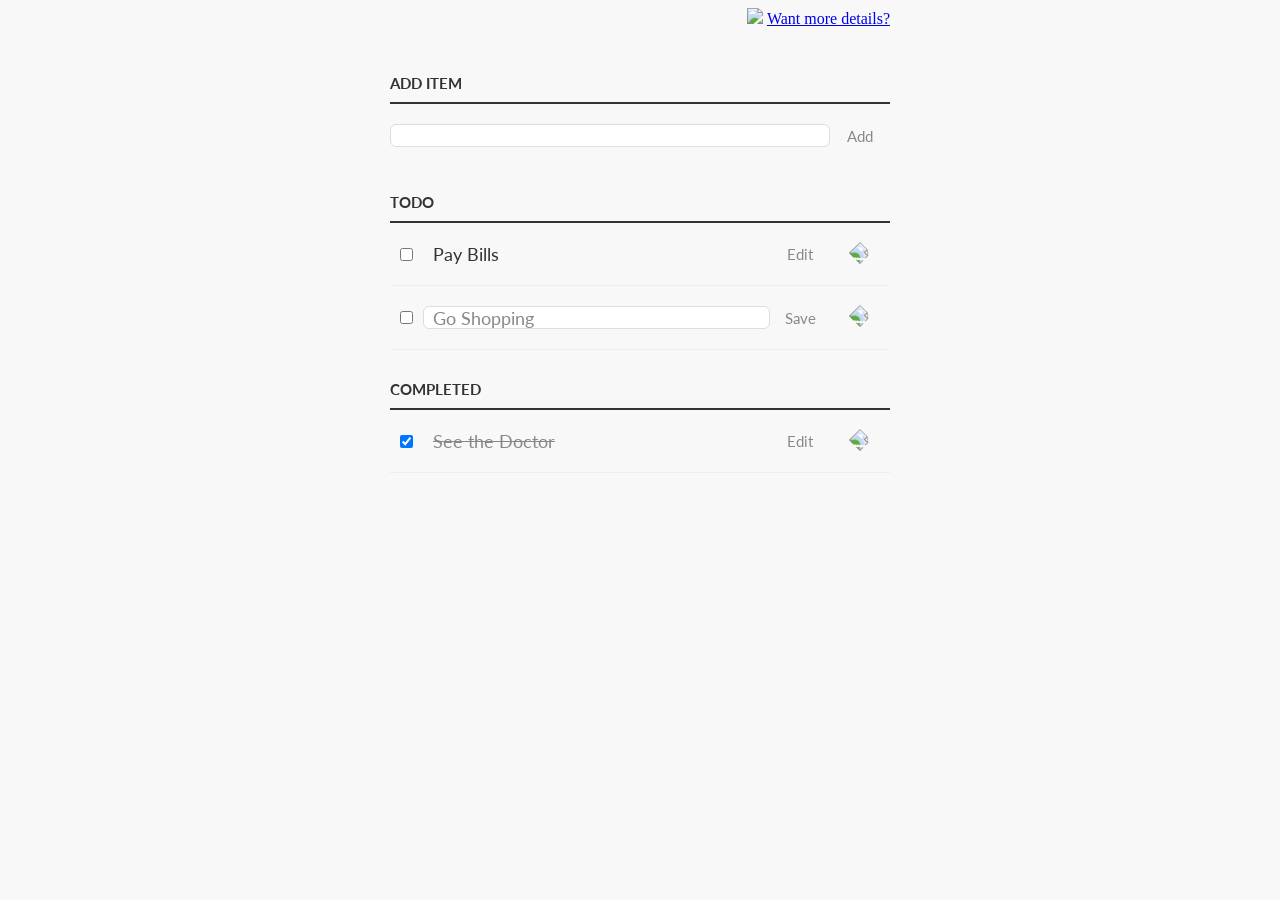
==== index.html @ cab843ac "fix: add whitespaces according to rule 1 in html" ====
<!DOCTYPE html>
<html lang="en">
<head>
  <meta charset="UTF-8">
  <meta http-equiv="X-UA-Compatible" content="IE=edge">
  <meta name="viewport" content="width=device-width, initial-scale=1.0">
  <title>Todo App</title>
  <link href="https://fonts.googleapis.com/css?family=Lato:300,400,700" rel="stylesheet" type="text/css">
  <link rel="stylesheet" href="style.css" type="text/css" media="screen" charset="utf-8">
</head>
<body>
  <div class="aaa">
    <img src="./eisenhower-matrix.jpg">
    <a class="more_inf" href="https://goal-life.com/page/method/matrix-eisenhower">Want more details&quest;</a></div>
  <div class="centered-main-page-element">
    <p id="topSectionForAddingElementToList">
      <label for="new-task">Add Item</label>
      <div class="task-row-wrapper">
        <input id="new-task"class="task" type="text">
        <button>Add</button>
      </div>
  </p>
  <h3>Todo</h3>
  <ul id="incompleteTasks">
    <li>
      <input type="checkbox"><label class="task">Pay Bills</label>
      <input type="text">
      <button class="edit">Edit</button>
      <button class="delete">
        <img src="./remove.svg">
      </button>
    </li>
    <li class="editMode">
      <input type="checkbox"><label class="task">Go Shopping</label>
      <input type="text" value="Go Shopping" class="task">
      <button class="edit">Save</button>
      <button class="delete"><img src="./remove.svg">
      </button>
    </li>
  </ul>
  <h3>Completed</h3>
  <ul id="completed-tasks">
    <li>
      <input type="checkbox" checked><label class="task">See the Doctor</label>
      <input type="text" class="task">
      <button class="edit">Edit</button>
      <button class="delete"><img src="./remove.svg"></button>
    </li>
  </ul>
  </div>
  <script type="text/javascript" src="app.js"></script>
</body>
</html>
---- style.css ----
/* Basic Style */
body {
    background-color: #f8f8f8;
    color: #333;
    font-family: Lato, sans-serif;
}
.aaa {
    width: 500px;
    margin: 0 auto;
    display: block;
    text-align: right;
}
.aaa img {
    width: 100%;
}
.aaa .more_inf {
    font-family: fantasy, cursive;
}

@media (max-width:768px) {
.aaa { text-align: center;
}
}
.centered-main-page-element {
    display: block;
    width: 500px;
    margin: 0 auto 0;
}
.task {
    width: 56%;
    display: inline-block;
    flex-grow: 1
}
.task-row-wrapper {
    display: flex;
}
ul {
    margin:0;
    padding: 0px;
}
li, h3 {
    list-style:none;
}
input,button{
    outline:none;
}
button {
    background: none;
    border: 0px;
    color: #888;
    font-size: 15px;
    width: 60px;
    font-family: Lato, sans-serif;
    cursor: pointer;
}
button:hover {
    color: #3a3A3a;
}
/* Heading */
h3,
label[for="new-task"] {
    color: #333;
    font-weight: 700;
    font-size: 15px;
    border-bottom: 2px solid #333;
    padding: 30px 0 10px;
    margin: 0;
    text-transform: uppercase;
}
input[type="text"] {
    margin: 0;
    font-size: 18px;
    line-height: 18px;
    height: 21px;
    padding: 0 9px;
    border: 1px solid #dDd;
    background: #FFF;
    border-radius: 6px;
    font-family: Lato, sans-serif;
    color: #888;
}
input[type="text"]:focus {
    color: #333;
}

/* New Task */
label[for="new-task"] {
    display: block;
    margin: 0 0 20px;
}
input#new-task {
    width: 318px;
}
p > button:hover {
    color: #0FC57C;
}

/* Task list */
li {
    overflow: hidden;
    padding: 20px 0;
    border-bottom: 1px solid #eee;

    display: flex;
    justify-content: space-between;
    align-items: center;
}
li > * {
    vertical-align: middle;
}

li > input[type="checkbox"] {
    margin: 0 10px;
}
li > label {
    padding-left: 10px;
    box-sizing: border-box;
    font-size: 18px;
    width: 226px;
}
li >    input[type="text"] {
    width: 226px
}
li > button.delete:hover {
    color: #CF2323;
}
button.delete img {
    height: 2em;
    transform: rotateZ(45deg);
    transition: transform 200ms ease-in;
}
button.delete img:hover {
    transform: rotateZ(0);
}

/* Completed */
ul#completed-tasks label {
    text-decoration: line-through;
    color: #888;
}

/* Edit Task */
ul li input[type=text] {
    display:none
}

ul li.editMode input[type=text] {
    display:inline-block;
    width:224px
}

ul li.editMode label {
    display:none;
}
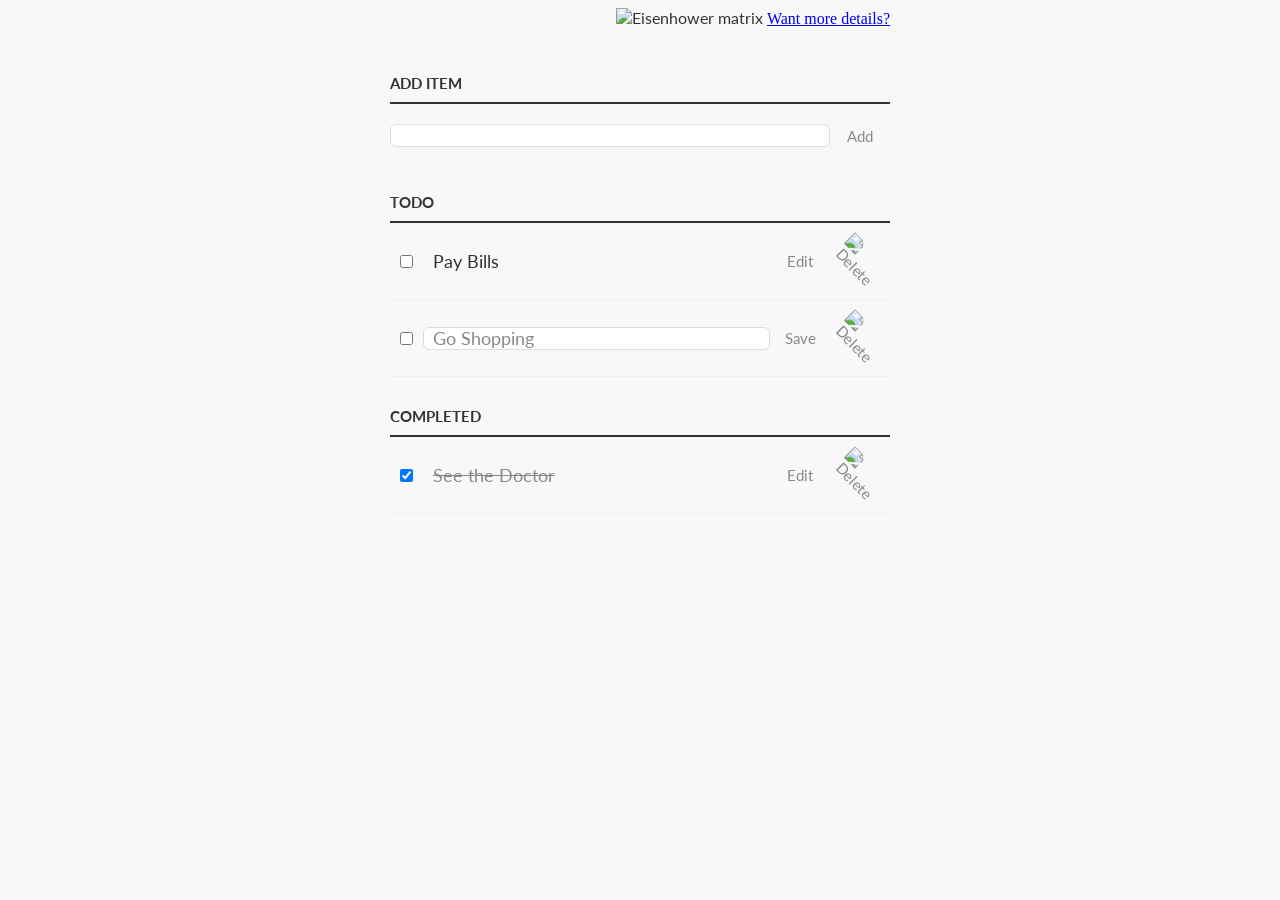
==== commit 07beeb11: "fix: add alt" ====
--- a/index.html
+++ b/index.html
@@ -6,35 +6,35 @@
   <meta name="viewport" content="width=device-width, initial-scale=1.0">
   <title>Todo App</title>
   <link href="https://fonts.googleapis.com/css?family=Lato:300,400,700" rel="stylesheet" type="text/css">
-  <link rel="stylesheet" href="style.css" type="text/css" media="screen" charset="utf-8">
+  <link rel="stylesheet" href="style.css"  media="screen" charset="utf-8">
 </head>
 <body>
-  <div class="aaa">
-    <img src="./eisenhower-matrix.jpg">
-    <a class="more_inf" href="https://goal-life.com/page/method/matrix-eisenhower">Want more details&quest;</a></div>
+  <div class="eisenhower-matrix">
+    <img src="./eisenhower-matrix.jpg" alt="Eisenhower matrix">
+    <a class="more-inf" href="https://goal-life.com/page/method/matrix-eisenhower">Want more details?</a></div>
   <div class="centered-main-page-element">
-    <p id="topSectionForAddingElementToList">
+    <p id="top-section-for-adding-element-to-list">
       <label for="new-task">Add Item</label>
       <div class="task-row-wrapper">
-        <input id="new-task"class="task" type="text">
+        <input id="new-task" class="task" type="text">
         <button>Add</button>
       </div>
   </p>
   <h3>Todo</h3>
-  <ul id="incompleteTasks">
+  <ul id="incomplete-tasks">
     <li>
       <input type="checkbox"><label class="task">Pay Bills</label>
       <input type="text">
       <button class="edit">Edit</button>
       <button class="delete">
-        <img src="./remove.svg">
+        <img src="./remove.svg" alt="Delete">
       </button>
     </li>
-    <li class="editMode">
+    <li class="edit-mode">
       <input type="checkbox"><label class="task">Go Shopping</label>
       <input type="text" value="Go Shopping" class="task">
       <button class="edit">Save</button>
-      <button class="delete"><img src="./remove.svg">
+      <button class="delete"><img src="./remove.svg" alt="Delete">
       </button>
     </li>
   </ul>
@@ -44,10 +44,10 @@
       <input type="checkbox" checked><label class="task">See the Doctor</label>
       <input type="text" class="task">
       <button class="edit">Edit</button>
-      <button class="delete"><img src="./remove.svg"></button>
+      <button class="delete"><img src="./remove.svg" alt="Delete"></button>
     </li>
   </ul>
   </div>
-  <script type="text/javascript" src="app.js"></script>
+  <script  src="app.js"></script>
 </body>
 </html>
--- a/style.css
+++ b/style.css
@@ -4,21 +4,22 @@
     color: #333;
     font-family: Lato, sans-serif;
 }
-.aaa {
+.eisenhower-matrix {
     width: 500px;
     margin: 0 auto;
     display: block;
     text-align: right;
 }
-.aaa img {
+.eisenhower-matrix img {
     width: 100%;
 }
-.aaa .more_inf {
+.eisenhower-matrix .more-inf {
     font-family: fantasy, cursive;
 }
 
 @media (max-width:768px) {
-.aaa { text-align: center;
+.eisenhower-matrix { 
+    text-align: center;
 }
 }
 .centered-main-page-element {
@@ -29,20 +30,22 @@
 .task {
     width: 56%;
     display: inline-block;
-    flex-grow: 1
+    flex-grow: 1;
 }
 .task-row-wrapper {
     display: flex;
 }
 ul {
-    margin:0;
+    margin: 0;
     padding: 0px;
 }
-li, h3 {
-    list-style:none;
+li,
+h3 {
+    list-style: none;
 }
-input,button{
-    outline:none;
+input,
+button{
+    outline: none;
 }
 button {
     background: none;
@@ -119,7 +122,7 @@
     width: 226px;
 }
 li >    input[type="text"] {
-    width: 226px
+    width: 226px;
 }
 li > button.delete:hover {
     color: #CF2323;
@@ -141,14 +144,14 @@
 
 /* Edit Task */
 ul li input[type=text] {
-    display:none
+    display: none;
 }
 
-ul li.editMode input[type=text] {
-    display:inline-block;
-    width:224px
+ul li.edit-mode input[type=text] {
+    display: inline-block;
+    width: 224px;
 }
 
-ul li.editMode label {
-    display:none;
+ul li.edit-mode label {
+    display: none;
 }
